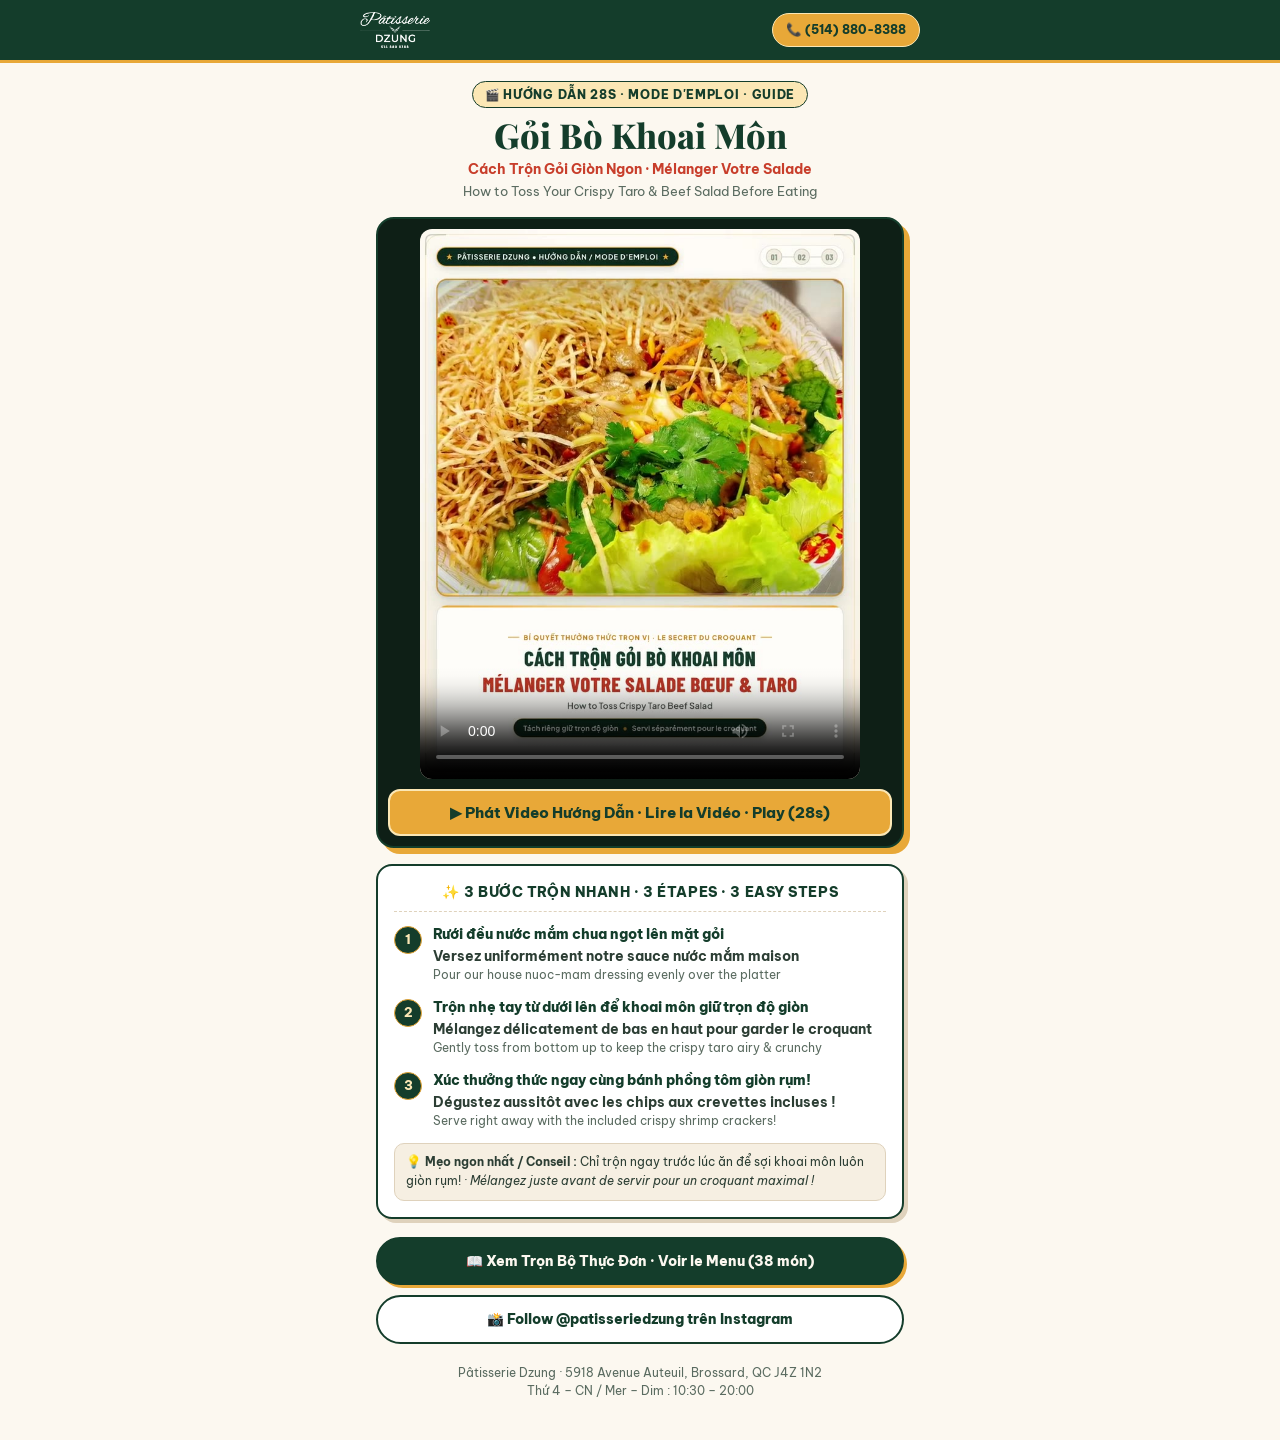
==== goi-bo/index.html @ 1e6b3d38 "Add direct /goi-bo mobile video guide page for QR box sticker" ====
<!DOCTYPE html>
<html lang="fr">
<head>
  <meta charset="UTF-8" />
  <meta name="viewport" content="width=device-width, initial-scale=1.0, viewport-fit=cover" />
  <title>Gỏi Bò Khoai Môn — Video Hướng Dẫn Trộn Gỏi · Mode d'Emploi | Pâtisserie Dzung</title>
  <meta name="theme-color" content="#143D2B" />
  <meta name="description" content="Hướng dẫn 3 bước trộn Gỏi Bò Khoai Môn giữ trọn độ giòn (28s) · Guide vidéo en 3 étapes pour mélanger votre salade de bœuf et taro croustillant — Pâtisserie Dzung, Brossard." />
  <meta property="og:title" content="Gỏi Bò Khoai Môn — Hướng Dẫn Trộn Gỏi · Mode d'Emploi | Pâtisserie Dzung" />
  <meta property="og:description" content="Xem video 28s (Việt · Pháp · Anh) hướng dẫn 3 bước trộn Gỏi Bò Khoai Môn giòn rụm trước khi thưởng thức!" />
  <meta property="og:image" content="https://www.patisseriedzung.ca/assets/images/goi-bo-khoai-mon-huong-dan-poster.jpg" />
  <meta property="og:url" content="https://www.patisseriedzung.ca/goi-bo" />
  <link rel="preconnect" href="https://fonts.googleapis.com" />
  <link rel="preconnect" href="https://fonts.gstatic.com" crossorigin />
  <link href="https://fonts.googleapis.com/css2?family=Be+Vietnam+Pro:wght@500;600;700;800&family=Playfair+Display:ital,wght@0,700;0,800;1,700&display=swap" rel="stylesheet" />
  <style>
    :root {
      --bg-paper: #FCF8F0;
      --bg-cream: #F6EFE2;
      --ink-pandan: #143D2B;
      --ink-body: #2C3E34;
      --text-muted: #5A6B60;
      --gold-crust: #E8A838;
      --gold-soft: #FBE7B5;
      --red-chili: #C83E2B;
      --line-warm: #DFD2BC;
    }

    * { box-sizing: border-box; margin: 0; padding: 0; }

    body {
      min-height: 100dvh;
      background: var(--bg-paper);
      color: var(--ink-body);
      font-family: 'Be Vietnam Pro', -apple-system, BlinkMacSystemFont, sans-serif;
      line-height: 1.5;
      -webkit-font-smoothing: antialiased;
    }

    .top-bar {
      background: var(--ink-pandan);
      border-bottom: 3px solid var(--gold-crust);
      padding: 12px 16px;
      position: sticky;
      top: 0;
      z-index: 20;
    }

    .top-bar-inner {
      max-width: 560px;
      margin: 0 auto;
      display: flex;
      align-items: center;
      justify-content: space-between;
      gap: 12px;
    }

    .brand-link {
      display: inline-flex;
      align-items: center;
      gap: 10px;
      text-decoration: none;
    }

    .brand-logo {
      height: 36px;
      width: auto;
      display: block;
    }

    .top-call-btn {
      display: inline-flex;
      align-items: center;
      gap: 6px;
      padding: 7px 13px;
      border-radius: 999px;
      background: var(--gold-crust);
      color: var(--ink-pandan);
      font-size: 0.78rem;
      font-weight: 800;
      text-decoration: none;
      white-space: nowrap;
      border: 1.5px solid var(--gold-soft);
    }

    .page-wrap {
      max-width: 560px;
      margin: 0 auto;
      padding: 18px 16px 40px;
    }

    .hero-head {
      text-align: center;
      margin-bottom: 16px;
    }

    .kicker-pill {
      display: inline-block;
      padding: 4px 12px;
      border-radius: 999px;
      background: var(--gold-soft);
      border: 1.5px solid var(--ink-pandan);
      color: var(--ink-pandan);
      font-size: 0.72rem;
      font-weight: 800;
      letter-spacing: 0.06em;
      text-transform: uppercase;
      margin-bottom: 8px;
    }

    .dish-title {
      font-family: 'Playfair Display', Georgia, serif;
      font-size: clamp(1.65rem, 6vw, 2.15rem);
      font-weight: 800;
      color: var(--ink-pandan);
      line-height: 1.12;
      margin-bottom: 4px;
    }

    .dish-sub {
      font-size: 0.88rem;
      font-weight: 700;
      color: var(--red-chili);
    }

    .dish-sub-en {
      font-size: 0.8rem;
      color: var(--text-muted);
      margin-top: 2px;
    }

    .video-card {
      background: #0E1F16;
      border: 2.5px solid var(--ink-pandan);
      border-radius: 18px;
      padding: 10px;
      box-shadow: 6px 6px 0 var(--gold-crust);
      margin-bottom: 16px;
    }

    .tutorial-video {
      display: block;
      width: 100%;
      max-width: 440px;
      height: auto;
      aspect-ratio: 4 / 5;
      margin: 0 auto;
      border-radius: 12px;
      background: #07120C;
    }

    .play-cta-btn {
      display: flex;
      align-items: center;
      justify-content: center;
      gap: 8px;
      width: 100%;
      margin-top: 10px;
      padding: 12px 16px;
      border-radius: 12px;
      border: 2px solid var(--gold-soft);
      background: var(--gold-crust);
      color: var(--ink-pandan);
      font-family: inherit;
      font-size: 0.92rem;
      font-weight: 800;
      cursor: pointer;
      transition: transform 0.12s ease, background-color 0.15s ease;
    }

    .play-cta-btn:active {
      transform: scale(0.985);
    }

    .steps-card {
      background: #FFFFFF;
      border: 2px solid var(--ink-pandan);
      border-radius: 16px;
      padding: 16px;
      box-shadow: 4px 4px 0 var(--line-warm);
      margin-bottom: 18px;
    }

    .steps-heading {
      font-size: 0.88rem;
      font-weight: 800;
      color: var(--ink-pandan);
      text-transform: uppercase;
      letter-spacing: 0.04em;
      margin-bottom: 12px;
      padding-bottom: 8px;
      border-bottom: 1.5px dashed var(--line-warm);
      text-align: center;
    }

    .step-list {
      list-style: none;
      display: flex;
      flex-direction: column;
      gap: 12px;
    }

    .step-item {
      display: flex;
      align-items: flex-start;
      gap: 11px;
    }

    .step-num {
      flex-shrink: 0;
      width: 28px;
      height: 28px;
      border-radius: 50%;
      background: var(--ink-pandan);
      color: var(--gold-soft);
      border: 1.5px solid var(--gold-crust);
      font-size: 0.82rem;
      font-weight: 800;
      display: grid;
      place-items: center;
      margin-top: 2px;
    }

    .step-copy {
      flex: 1;
      min-width: 0;
    }

    .step-vi {
      font-size: 0.9rem;
      font-weight: 800;
      color: var(--ink-pandan);
    }

    .step-fr {
      font-size: 0.86rem;
      font-weight: 700;
      color: var(--ink-body);
    }

    .step-en {
      font-size: 0.78rem;
      color: var(--text-muted);
    }

    .tip-note {
      margin-top: 12px;
      padding: 9px 11px;
      border-radius: 10px;
      background: var(--bg-cream);
      border: 1px solid var(--line-warm);
      font-size: 0.78rem;
      color: var(--ink-body);
    }

    .actions-stack {
      display: flex;
      flex-direction: column;
      gap: 10px;
    }

    .action-btn {
      display: flex;
      align-items: center;
      justify-content: center;
      gap: 8px;
      width: 100%;
      padding: 12px 16px;
      border-radius: 999px;
      border: 2px solid var(--ink-pandan);
      font-size: 0.86rem;
      font-weight: 800;
      text-decoration: none;
      text-align: center;
    }

    .action-btn.is-primary {
      background: var(--ink-pandan);
      color: var(--bg-paper);
      box-shadow: 3px 3px 0 var(--gold-crust);
    }

    .action-btn.is-outline {
      background: #FFFFFF;
      color: var(--ink-pandan);
    }

    .footer-meta {
      margin-top: 20px;
      text-align: center;
      font-size: 0.76rem;
      color: var(--text-muted);
    }
  </style>
</head>
<body>
  <header class="top-bar">
    <div class="top-bar-inner">
      <a class="brand-link" href="../" aria-label="Pâtisserie Dzung Accueil">
        <img class="brand-logo" src="../assets/images/logo.png" alt="Pâtisserie Dzung" width="120" height="64" />
      </a>
      <a class="top-call-btn" href="tel:+15148808388">📞 (514) 880-8388</a>
    </div>
  </header>

  <main class="page-wrap">
    <section class="hero-head">
      <span class="kicker-pill">🎬 Hướng Dẫn 28s · Mode d'Emploi · Guide</span>
      <h1 class="dish-title">Gỏi Bò Khoai Môn</h1>
      <p class="dish-sub">Cách Trộn Gỏi Giòn Ngon · Mélanger Votre Salade</p>
      <p class="dish-sub-en">How to Toss Your Crispy Taro &amp; Beef Salad Before Eating</p>
    </section>

    <section class="video-card" aria-label="Video hướng dẫn trộn Gỏi Bò Khoai Môn">
      <video
        id="guide-video"
        class="tutorial-video"
        controls
        playsinline
        preload="metadata"
        width="720"
        height="900"
        poster="../assets/images/goi-bo-khoai-mon-huong-dan-poster.jpg"
      >
        <source src="../assets/videos/goi-bo-khoai-mon-huong-dan.mp4" type="video/mp4" />
      </video>
      <button type="button" class="play-cta-btn" id="guide-play-btn">
        ▶ Phát Video Hướng Dẫn · Lire la Vidéo · Play (28s)
      </button>
    </section>

    <section class="steps-card" aria-labelledby="steps-title">
      <h2 class="steps-heading" id="steps-title">✨ 3 Bước Trộn Nhanh · 3 Étapes · 3 Easy Steps</h2>
      <ol class="step-list">
        <li class="step-item">
          <span class="step-num">1</span>
          <div class="step-copy">
            <div class="step-vi">Rưới đều nước mắm chua ngọt lên mặt gỏi</div>
            <div class="step-fr">Versez uniformément notre sauce nước mắm maison</div>
            <div class="step-en">Pour our house nuoc-mam dressing evenly over the platter</div>
          </div>
        </li>
        <li class="step-item">
          <span class="step-num">2</span>
          <div class="step-copy">
            <div class="step-vi">Trộn nhẹ tay từ dưới lên để khoai môn giữ trọn độ giòn</div>
            <div class="step-fr">Mélangez délicatement de bas en haut pour garder le croquant</div>
            <div class="step-en">Gently toss from bottom up to keep the crispy taro airy &amp; crunchy</div>
          </div>
        </li>
        <li class="step-item">
          <span class="step-num">3</span>
          <div class="step-copy">
            <div class="step-vi">Xúc thưởng thức ngay cùng bánh phồng tôm giòn rụm!</div>
            <div class="step-fr">Dégustez aussitôt avec les chips aux crevettes incluses !</div>
            <div class="step-en">Serve right away with the included crispy shrimp crackers!</div>
          </div>
        </li>
      </ol>
      <p class="tip-note">
        💡 <strong>Mẹo ngon nhất / Conseil :</strong> Chỉ trộn ngay trước lúc ăn để sợi khoai môn luôn giòn rụm! · <em>Mélangez juste avant de servir pour un croquant maximal !</em>
      </p>
    </section>

    <div class="actions-stack">
      <a class="action-btn is-primary" href="../#menu">📖 Xem Trọn Bộ Thực Đơn · Voir le Menu (38 món)</a>
      <a class="action-btn is-outline" href="https://www.instagram.com/patisseriedzung/" target="_blank" rel="noopener noreferrer">📸 Follow @patisseriedzung trên Instagram</a>
    </div>

    <footer class="footer-meta">
      Pâtisserie Dzung · 5918 Avenue Auteuil, Brossard, QC J4Z 1N2<br />
      Thứ 4 – CN / Mer – Dim : 10:30 – 20:00
    </footer>
  </main>

  <script>
    (function () {
      var video = document.getElementById('guide-video');
      var btn = document.getElementById('guide-play-btn');
      if (!video || !btn) return;

      function syncBtn() {
        var playing = !video.paused && !video.ended;
        btn.textContent = playing
          ? '⏸ Tạm Dừng · Pause'
          : '▶ Phát Video Hướng Dẫn · Lire la Vidéo · Play (28s)';
      }

      btn.addEventListener('click', function () {
        if (video.paused || video.ended) {
          video.muted = false;
          video.play().catch(function () {});
        } else {
          video.pause();
        }
      });

      video.addEventListener('play', syncBtn);
      video.addEventListener('pause', syncBtn);
      video.addEventListener('ended', syncBtn);
    })();
  </script>
</body>
</html>
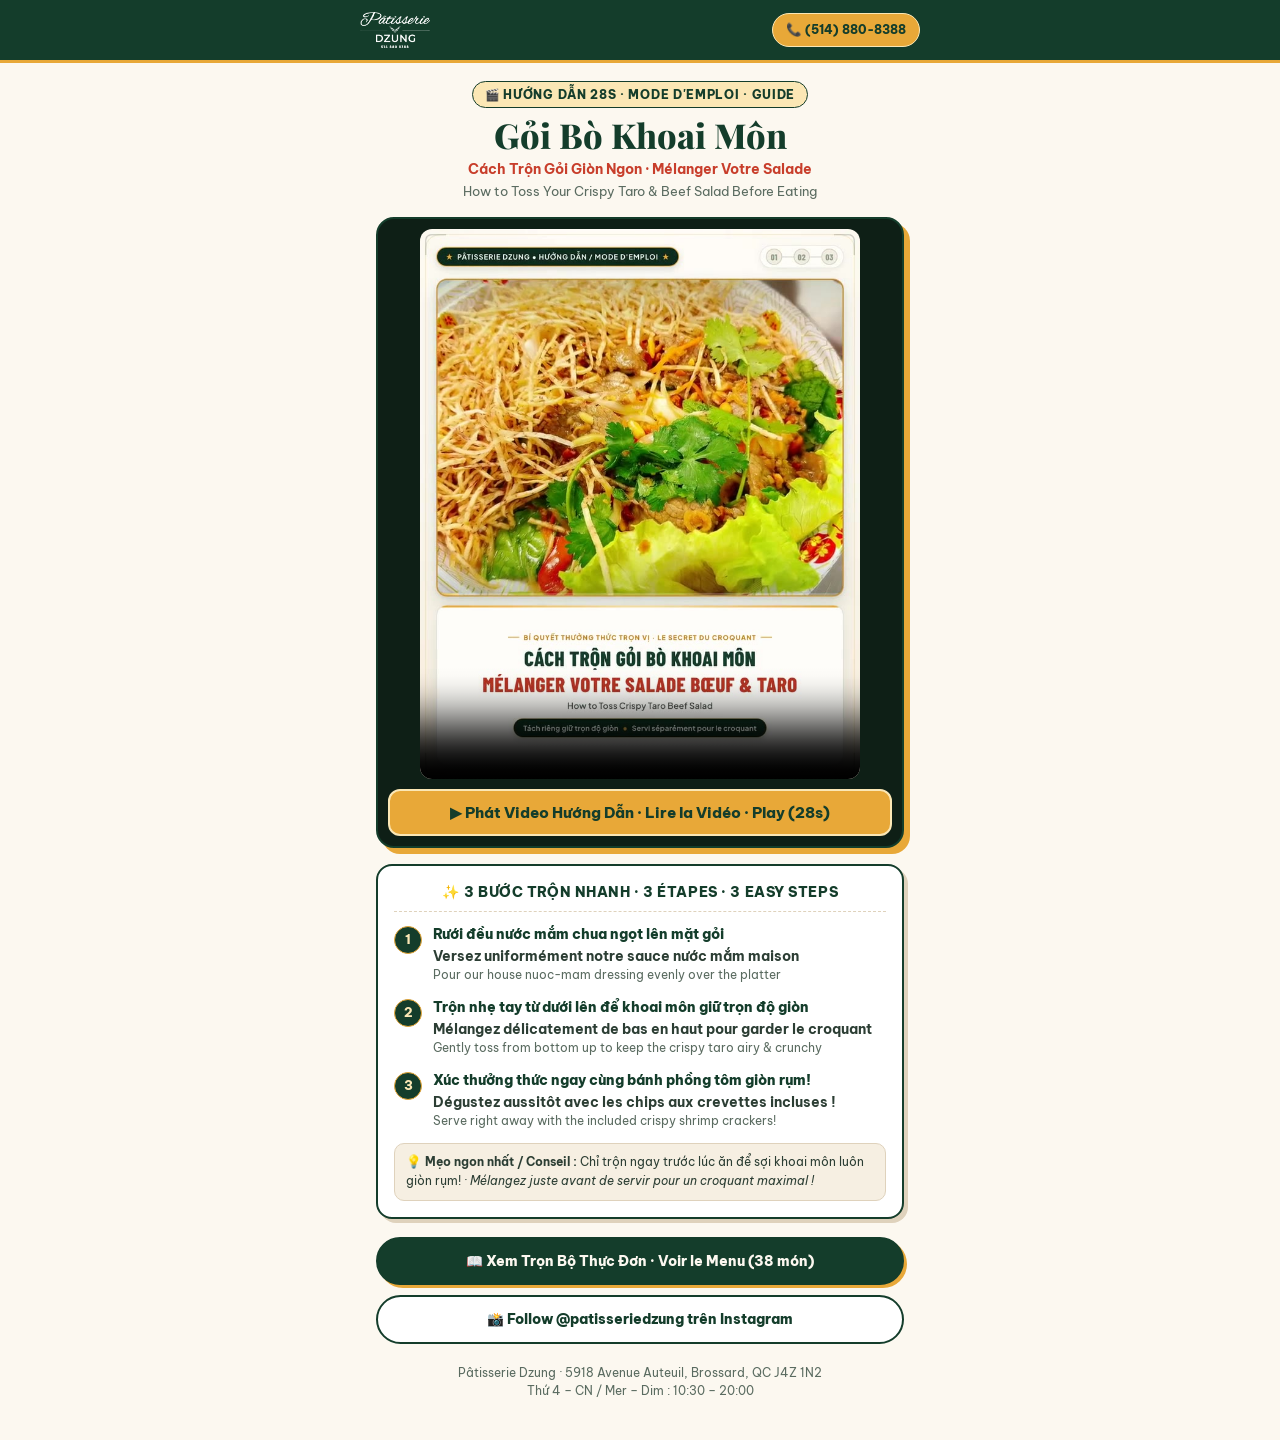
==== commit 11b652d9: "Add Québec Law 25 Cookie Consent Banner, Consent Mode v2, Privacy Dialog & update sitemap" ====
--- a/goi-bo/index.html
+++ b/goi-bo/index.html
@@ -13,6 +13,35 @@
   <link rel="preconnect" href="https://fonts.googleapis.com" />
   <link rel="preconnect" href="https://fonts.gstatic.com" crossorigin />
   <link href="https://fonts.googleapis.com/css2?family=Be+Vietnam+Pro:wght@500;600;700;800&family=Playfair+Display:ital,wght@0,700;0,800;1,700&display=swap" rel="stylesheet" />
+
+  <!-- Google Analytics 4 (GA4) + Consent Mode v2 (Québec Law 25) -->
+  <script>
+    window.dataLayer = window.dataLayer || [];
+    function gtag(){dataLayer.push(arguments);}
+    var dzConsent = null;
+    try { dzConsent = window.localStorage.getItem('dzung_consent_v1'); } catch (_) {}
+    gtag('consent', 'default', {
+      analytics_storage: dzConsent === 'granted' ? 'granted' : 'denied',
+      ad_storage: 'denied',
+      ad_user_data: 'denied',
+      ad_personalization: 'denied',
+      wait_for_update: 500
+    });
+    var ga = document.createElement('script');
+    ga.async = true;
+    ga.src = 'https://www.googletagmanager.com/gtag/js?id=G-W9FL83TS52';
+    document.head.appendChild(ga);
+    gtag('js', new Date());
+    gtag('config', 'G-W9FL83TS52', { send_page_view: true });
+
+    if (dzConsent === 'granted') {
+      (function(c,l,a,r,i,t,y){
+        c[a]=c[a]||function(){(c[a].q=c[a].q||[]).push(arguments)};
+        t=l.createElement(r);t.async=1;t.src="https://www.clarity.ms/tag/"+i;
+        y=l.getElementsByTagName(r)[0];y.parentNode.insertBefore(t,y);
+      })(window, document, "clarity", "script", "zibylbhr9v");
+    }
+  </script>
   <style>
     :root {
       --bg-paper: #FCF8F0;
@@ -296,8 +325,8 @@
 <body>
   <header class="top-bar">
     <div class="top-bar-inner">
-      <a class="brand-link" href="../" aria-label="Pâtisserie Dzung Accueil">
-        <img class="brand-logo" src="../assets/images/logo.png" alt="Pâtisserie Dzung" width="120" height="64" />
+      <a class="brand-link" href="/" aria-label="Pâtisserie Dzung Accueil">
+        <img class="brand-logo" src="/assets/images/logo.png" alt="Pâtisserie Dzung" width="120" height="64" />
       </a>
       <a class="top-call-btn" href="tel:+15148808388">📞 (514) 880-8388</a>
     </div>
@@ -320,9 +349,9 @@
         preload="metadata"
         width="720"
         height="900"
-        poster="../assets/images/goi-bo-khoai-mon-huong-dan-poster.jpg"
+        poster="/assets/images/goi-bo-khoai-mon-huong-dan-poster.jpg"
       >
-        <source src="../assets/videos/goi-bo-khoai-mon-huong-dan.mp4" type="video/mp4" />
+        <source src="/assets/videos/goi-bo-khoai-mon-huong-dan.mp4" type="video/mp4" />
       </video>
       <button type="button" class="play-cta-btn" id="guide-play-btn">
         ▶ Phát Video Hướng Dẫn · Lire la Vidéo · Play (28s)
@@ -363,7 +392,7 @@
     </section>
 
     <div class="actions-stack">
-      <a class="action-btn is-primary" href="../#menu">📖 Xem Trọn Bộ Thực Đơn · Voir le Menu (38 món)</a>
+      <a class="action-btn is-primary" href="/#menu">📖 Xem Trọn Bộ Thực Đơn · Voir le Menu (38 món)</a>
       <a class="action-btn is-outline" href="https://www.instagram.com/patisseriedzung/" target="_blank" rel="noopener noreferrer">📸 Follow @patisseriedzung trên Instagram</a>
     </div>
 
@@ -395,9 +424,53 @@
         }
       });
 
-      video.addEventListener('play', syncBtn);
+      var hasTrackedPlay = false;
+      var hasTrackedComplete = false;
+      function sendQrEvent(name, params) {
+        if (typeof window.gtag === 'function') {
+          window.gtag('event', name, Object.assign({ page_source: 'goi_bo_qr' }, params || {}));
+        }
+      }
+
+      if (typeof window.clarity === 'function') {
+        window.clarity('set', 'page_source', 'goi_bo_qr');
+      }
+      sendQrEvent('qr_guide_view', { dish: 'goi-bo-khoai-mon' });
+
+      video.addEventListener('play', function () {
+        syncBtn();
+        if (!hasTrackedPlay) {
+          hasTrackedPlay = true;
+          sendQrEvent('tutorial_video_play', { dish: 'goi-bo-khoai-mon' });
+        }
+      });
       video.addEventListener('pause', syncBtn);
-      video.addEventListener('ended', syncBtn);
+      video.addEventListener('ended', function () {
+        syncBtn();
+        if (!hasTrackedComplete) {
+          hasTrackedComplete = true;
+          sendQrEvent('tutorial_video_complete', { dish: 'goi-bo-khoai-mon' });
+        }
+      });
+
+      var callBtn = document.querySelector('.top-call-btn');
+      if (callBtn) {
+        callBtn.addEventListener('click', function () {
+          sendQrEvent('call_click', { source: 'goi_bo_qr' });
+        });
+      }
+      var menuLink = document.querySelector('a[href="/#menu"]');
+      if (menuLink) {
+        menuLink.addEventListener('click', function () {
+          sendQrEvent('qr_to_menu_click', { dish: 'goi-bo-khoai-mon' });
+        });
+      }
+      var igLink = document.querySelector('a[href*="instagram.com"]');
+      if (igLink) {
+        igLink.addEventListener('click', function () {
+          sendQrEvent('instagram_perk_click', { source: 'goi_bo_qr' });
+        });
+      }
     })();
   </script>
 </body>
